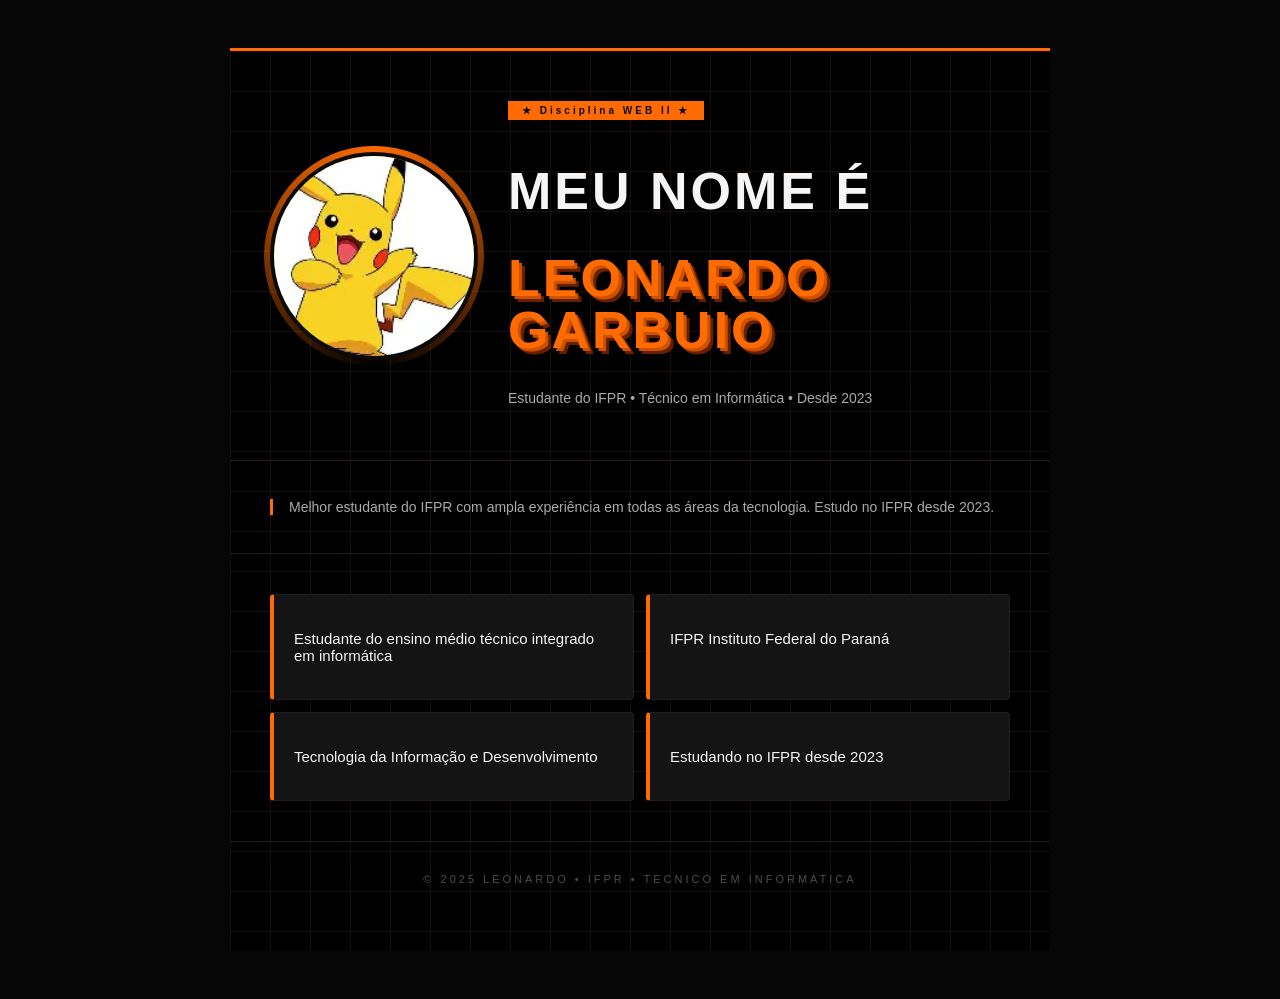
==== 00_apresentacao/index.html @ 190f9779 "ajustes finais" ====
<!DOCTYPE html>
<html lang="pt-br">
<head>
    <meta charset="UTF-8">
    <meta name="viewport" content="width=device-width, initial-scale=1.0">
    <link rel="stylesheet" href="style.css">
    <title>portfolio</title>
</head>
<body>
    <main>

        <div class="topo">
            <div class="cor_da_margem">
                <img src="imgs/pikachu.webp" alt="minha foto">
            </div>

            <div class="topo_texto">
                <p class="faixa">&#9733; Disciplina WEB II &#9733;</p>
                <h1>MEU NOME É</h1>
                <h1><span class="nome">LEONARDO GARBUIO</span></h1>
                <p>Estudante do IFPR &bull; Técnico em Informática &bull; Desde 2023</p>
            </div>
        </div>

        <div class="sobre_mim">
            <p>Melhor estudante do IFPR com ampla experiência em todas as áreas da tecnologia. Estudo no IFPR desde 2023.</p>
        </div>

        <ul class="blocos">
            <div class="box1">
                <li>
                    <p>Estudante do ensino médio técnico integrado em informática</p>
                </li>
            </div>
            <div class="box2">
                <li>
                    <p>IFPR Instituto Federal do Paraná</p>
                </li>
            </div>
            <div class="box3">
                <li>
                    <p>Tecnologia da Informação e Desenvolvimento</p>
                </li>
            </div>
            <div class="box4">
                <li>
                    <p>Estudando no IFPR desde 2023</p>
                </li>
            </div>
        </ul>

        <footer>
            <p class="footer">&copy; 2025 LEONARDO &bull; IFPR &bull; TECNICO EM INFORMATICA</p>
        </footer>

    </main>
</body>
</html>
---- 00_apresentacao/style.css ----
main {
    background-color: black;
    width: 820px;
    min-height: 900px;
    background-image:
        linear-gradient(90deg, #190f09 1px, transparent 1px),
        linear-gradient(#190f09 1px, transparent 1px);
    background-size: 40px 40px;
    border-top: 3px solid #FF6B00;
}

body {
    display: flex;
    justify-content: center;
    align-items: flex-start;
    padding: 40px 20px;
    background-color: #060606;
}

h1 {
    font-family: 'Bebas Neue', sans-serif;
    font-size: 52px;
    color: #f5f5f5;
    letter-spacing: 3px;
    line-height: 1;
    animation: slideDown 0.6s ease both;
}

.nome {
    color: #FF6B00;
    animation: pulso 2.5s ease-in-out infinite;
    text-shadow: 3px 3px 0 #CC5200, 6px 6px 0 #661f00;
}

p {
    color: #aaa;
    font-family: 'Barlow', sans-serif;
    font-size: 14px;
}

.faixa {
    display: inline-block;
    background: #FF6B00;
    color: #0A0A0A;
    font-size: 10px;
    font-weight: 700;
    letter-spacing: 3px;
    padding: 4px 14px;
    margin-bottom: 10px;
}

.cor_da_margem {
    position: relative;
    flex-shrink: 0;
}

.cor_da_margem::before {
    content: '';
    position: absolute;
    inset: -6px;
    border-radius: 1000px;
    background: conic-gradient(#FF6B00, transparent, #FF6B00);
    animation: girar 4s linear infinite;
    z-index: 0;
}

img {
    border-radius: 1000px;
    width: 200px;
    height: 200px;
    border: 4px solid #0A0A0A;
    display: block;
    position: relative;
    z-index: 1;
    object-fit: cover;
}

.topo {
    display: flex;
    align-items: center;
    gap: 30px;
    padding: 40px;
    border-bottom: 1px solid #1E1E1E;
}

.topo_texto {
    flex: 1;
}

.sobre_mim {
    padding: 24px 40px;
    border-bottom: 1px solid #1E1E1E;
}

.sobre_mim p {
    border-left: 3px solid #FF6B00;
    padding-left: 16px;
}

.blocos {
    display: grid;
    grid-template-columns: 1fr 1fr;
    gap: 12px;
    list-style: none;
    padding: 24px 40px;
}

.box1{
    background: #141414;
    border: 1px solid #1E1E1E;
    border-left: 4px solid #FF6B00;
    padding: 20px;
    border-radius: 4px;
}

.box2{
    background: #141414;
    border: 1px solid #1E1E1E;
    border-left: 4px solid #FF6B00;
    padding: 20px;
    border-radius: 4px;
}

.box3{
    background: #141414;
    border: 1px solid #1E1E1E;
    border-left: 4px solid #FF6B00;
    padding: 20px;
    border-radius: 4px;
}

.box4{
        background: #141414;
    border: 1px solid #1E1E1E;
    border-left: 4px solid #FF6B00;
    padding: 20px;
    border-radius: 4px;
}

.box1 p{
    color: #f5f5f5;
    font-size: 15px;
}


.box2 p{
    color: #f5f5f5;
    font-size: 15px;
}

.box3 p{
    color: #f5f5f5;
    font-size: 15px;
}

.box4 p{
    color: #f5f5f5;
    font-size: 15px;
}

footer {
    border-top: 1px solid #1E1E1E;
    padding: 20px 40px;
}

.footer {
    color: #4C4C4C;
    font-size: 11px;
    letter-spacing: 3px;
    text-align: center;
}

@keyframes slideDown {
    from { opacity: 0; transform: translateX(-20px); }
    to   { opacity: 1; transform: translateX(0); }
}

@keyframes pulso {
    0%   { text-shadow: 3px 3px 0 #CC5200, 6px 6px 0 #661f00; }
    50%  { text-shadow: 3px 3px 0 #CC5200, 6px 6px 0 #661f00, 0 0 30px rgba(255,107,0,0.6); }
    100% { text-shadow: 3px 3px 0 #CC5200, 6px 6px 0 #661f00; }
}

@keyframes girar {
    from { transform: rotate(0deg); }
    to   { transform: rotate(360deg); }
}


/* explicação rapida do codigo o codigo conta com 3 animações todas feitas usando somente CSS essas animações são o efeito no qual faz um ponto preto girar em volta da foto, o surgimento da frase "MEU NOME É
LEONARDO GARBUIO" e por ultimo o pulsar do meu nome o codigo HTML conta  somente com tags basicas como ul para lista ordenada o li para os itens da lista divs, h1 para titulos a main que é o que cria o quadrado
e algumas outras tags padrões como body tudo foi estilizado usando o arquivo "style.css" usando tambem tags CSS basicas exceto pela animação (as animações não fojem da realidade e não são dificeis de fazer)

então fiz a explicação so para mostrar que não ouve o uso de IA tirei duvidas dentro dela mas todo desde o codigo ao design foi pensado e feito por mim como disse so tirei duvidas mas sem copiar nada */
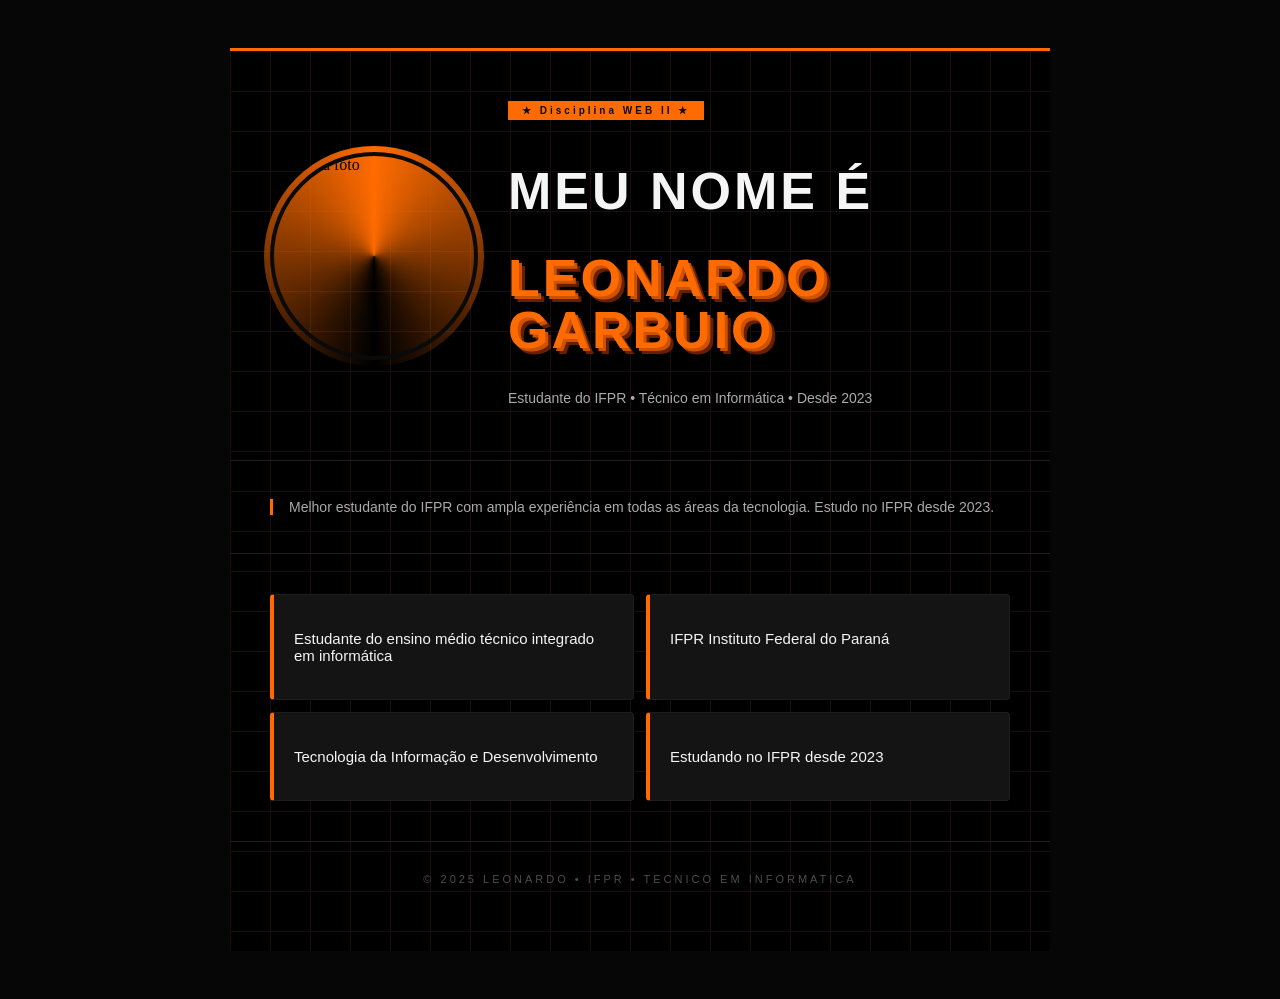
==== commit a20a6a6f: "codigo refatorado" ====
--- a/00_apresentacao/index.html
+++ b/00_apresentacao/index.html
@@ -1,10 +1,17 @@
+<!--
+  Disciplina : Desenvolvimento Web II (DWII)
+  Aula       : 04 — PHP para Web: Formulários, GET e POST
+  Autor      : Leonardo Garbuio
+  Data       : 15/03/2026
+  Caminho    : /workspaces/2026-DWII/00_apresentacao/index.html
+-->
 <!DOCTYPE html>
 <html lang="pt-br">
 <head>
     <meta charset="UTF-8">
     <meta name="viewport" content="width=device-width, initial-scale=1.0">
-    <link rel="stylesheet" href="style.css">
-    <title>portfolio</title>
+    <link rel="stylesheet" href="css/style.css">
+    <title>Apresentação de LEONARDOO</title>
 </head>
 <body>
     <main>
@@ -55,4 +62,4 @@
 
     </main>
 </body>
-</html>+</html>
--- a/00_apresentacao/css/style.css
+++ b/00_apresentacao/css/style.css
@@ -0,0 +1,194 @@
+main {
+    background-color: black;
+    width: 820px;
+    min-height: 900px;
+    background-image:
+        linear-gradient(90deg, #190f09 1px, transparent 1px),
+        linear-gradient(#190f09 1px, transparent 1px);
+    background-size: 40px 40px;
+    border-top: 3px solid #FF6B00;
+}
+
+body {
+    display: flex;
+    justify-content: center;
+    align-items: flex-start;
+    padding: 40px 20px;
+    background-color: #060606;
+}
+
+h1 {
+    font-family: 'Bebas Neue', sans-serif;
+    font-size: 52px;
+    color: #f5f5f5;
+    letter-spacing: 3px;
+    line-height: 1;
+    animation: slideDown 0.6s ease both;
+}
+
+.nome {
+    color: #FF6B00;
+    animation: pulso 2.5s ease-in-out infinite;
+    text-shadow: 3px 3px 0 #CC5200, 6px 6px 0 #661f00;
+}
+
+p {
+    color: #aaa;
+    font-family: 'Barlow', sans-serif;
+    font-size: 14px;
+}
+
+.faixa {
+    display: inline-block;
+    background: #FF6B00;
+    color: #0A0A0A;
+    font-size: 10px;
+    font-weight: 700;
+    letter-spacing: 3px;
+    padding: 4px 14px;
+    margin-bottom: 10px;
+}
+
+.cor_da_margem {
+    position: relative;
+    flex-shrink: 0;
+}
+
+.cor_da_margem::before {
+    content: '';
+    position: absolute;
+    inset: -6px;
+    border-radius: 1000px;
+    background: conic-gradient(#FF6B00, transparent, #FF6B00);
+    animation: girar 4s linear infinite;
+    z-index: 0;
+}
+
+img {
+    border-radius: 1000px;
+    width: 200px;
+    height: 200px;
+    border: 4px solid #0A0A0A;
+    display: block;
+    position: relative;
+    z-index: 1;
+    object-fit: cover;
+}
+
+.topo {
+    display: flex;
+    align-items: center;
+    gap: 30px;
+    padding: 40px;
+    border-bottom: 1px solid #1E1E1E;
+}
+
+.topo_texto {
+    flex: 1;
+}
+
+.sobre_mim {
+    padding: 24px 40px;
+    border-bottom: 1px solid #1E1E1E;
+}
+
+.sobre_mim p {
+    border-left: 3px solid #FF6B00;
+    padding-left: 16px;
+}
+
+.blocos {
+    display: grid;
+    grid-template-columns: 1fr 1fr;
+    gap: 12px;
+    list-style: none;
+    padding: 24px 40px;
+}
+
+.box1{
+    background: #141414;
+    border: 1px solid #1E1E1E;
+    border-left: 4px solid #FF6B00;
+    padding: 20px;
+    border-radius: 4px;
+}
+
+.box2{
+    background: #141414;
+    border: 1px solid #1E1E1E;
+    border-left: 4px solid #FF6B00;
+    padding: 20px;
+    border-radius: 4px;
+}
+
+.box3{
+    background: #141414;
+    border: 1px solid #1E1E1E;
+    border-left: 4px solid #FF6B00;
+    padding: 20px;
+    border-radius: 4px;
+}
+
+.box4{
+        background: #141414;
+    border: 1px solid #1E1E1E;
+    border-left: 4px solid #FF6B00;
+    padding: 20px;
+    border-radius: 4px;
+}
+
+.box1 p{
+    color: #f5f5f5;
+    font-size: 15px;
+}
+
+
+.box2 p{
+    color: #f5f5f5;
+    font-size: 15px;
+}
+
+.box3 p{
+    color: #f5f5f5;
+    font-size: 15px;
+}
+
+.box4 p{
+    color: #f5f5f5;
+    font-size: 15px;
+}
+
+footer {
+    border-top: 1px solid #1E1E1E;
+    padding: 20px 40px;
+}
+
+.footer {
+    color: #4C4C4C;
+    font-size: 11px;
+    letter-spacing: 3px;
+    text-align: center;
+}
+
+@keyframes slideDown {
+    from { opacity: 0; transform: translateX(-20px); }
+    to   { opacity: 1; transform: translateX(0); }
+}
+
+@keyframes pulso {
+    0%   { text-shadow: 3px 3px 0 #CC5200, 6px 6px 0 #661f00; }
+    50%  { text-shadow: 3px 3px 0 #CC5200, 6px 6px 0 #661f00, 0 0 30px rgba(255,107,0,0.6); }
+    100% { text-shadow: 3px 3px 0 #CC5200, 6px 6px 0 #661f00; }
+}
+
+@keyframes girar {
+    from { transform: rotate(0deg); }
+    to   { transform: rotate(360deg); }
+}
+
+
+/* explicação rapida do codigo o codigo conta com 3 animações todas feitas usando somente CSS essas animações são o efeito no qual faz um ponto preto girar em volta da foto, o surgimento da frase "MEU NOME É
+LEONARDO GARBUIO" e por ultimo o pulsar do meu nome o codigo HTML conta  somente com tags basicas como ul para lista ordenada o li para os itens da lista divs, h1 para titulos a main que é o que cria o quadrado
+e algumas outras tags padrões como body tudo foi estilizado usando o arquivo "style.css" usando tambem tags CSS basicas exceto pela animação (as animações não fojem da realidade e não são dificeis de fazer)
+
+então fiz a explicação so para mostrar que não ouve o uso de IA tirei duvidas dentro dela mas todo desde o codigo ao design foi pensado e feito por mim como disse so tirei duvidas mas sem copiar nada */
